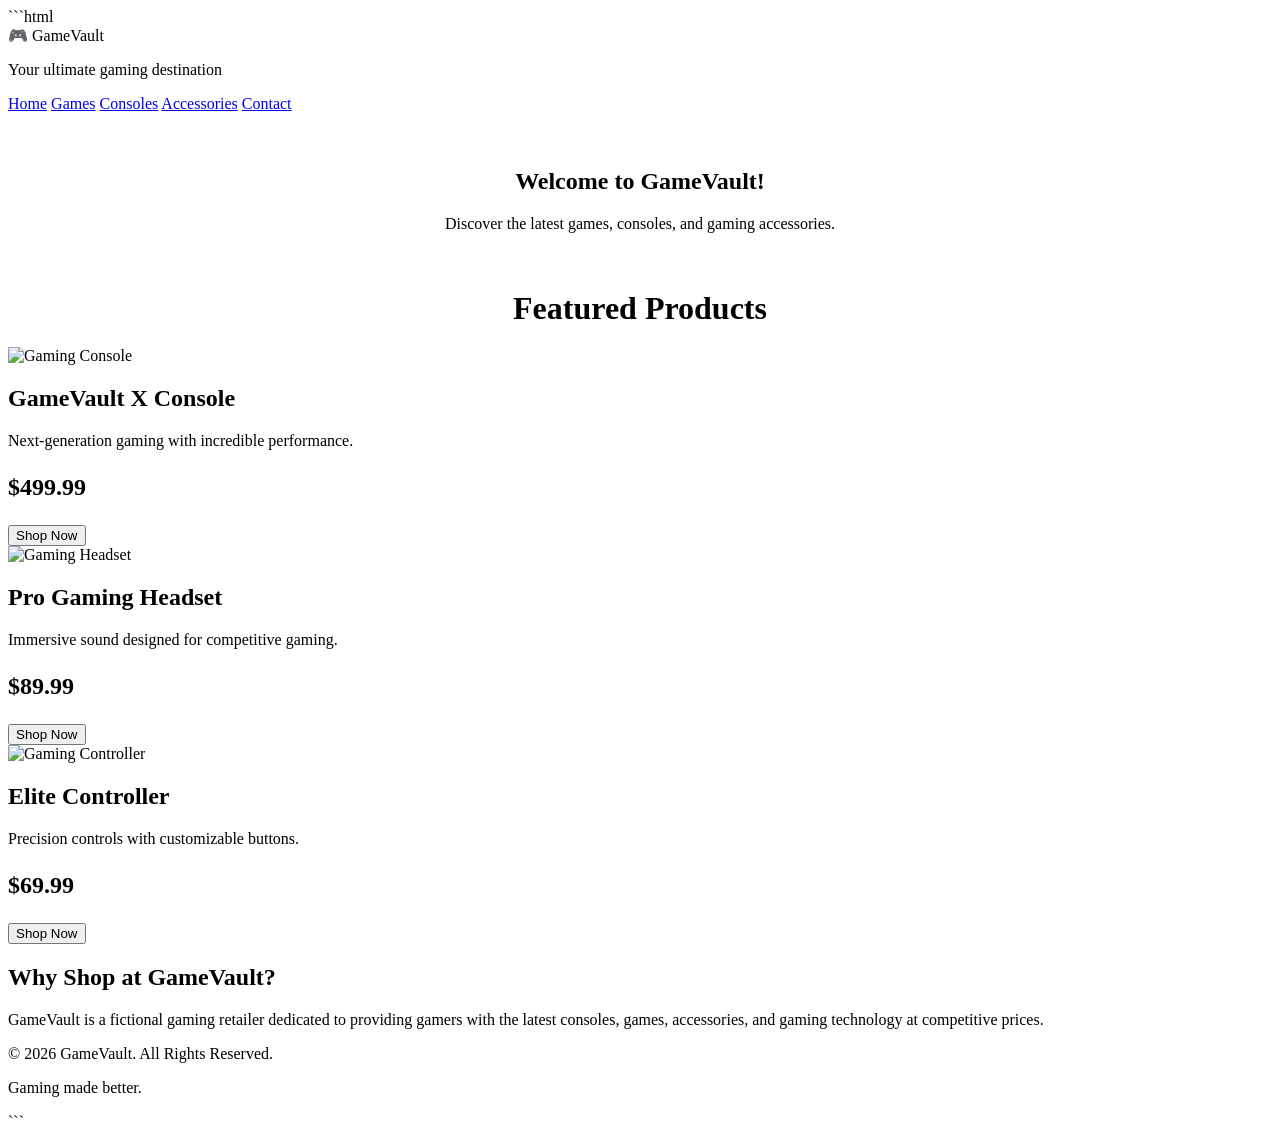
==== index.html @ 185b6fd3 "Add initial HTML structure for GameVault store This file contains the complete HTML structure for th" ====
```html
<!DOCTYPE html>
<html lang="en">
<head>
    <meta charset="UTF-8">
    <meta name="viewport" content="width=device-width, initial-scale=1.0">

    <title>GameVault | Gaming Store</title>

    <!-- External CSS -->
    <link rel="stylesheet" href="style.css">

    <!-- Internal CSS -->
    <style>
        .featured-title {
            text-align: center;
            font-size: 32px;
            margin-bottom: 20px;
        }

        .announcement {
            text-align: center;
            padding: 15px;
            margin: 20px auto;
            max-width: 900px;
            border-radius: 8px;
        }
    </style>
</head>

<body>

    <!-- Header -->
    <header>
        <div class="logo">🎮 GameVault</div>
        <p>Your ultimate gaming destination</p>
    </header>

    <!-- Navigation Bar -->
    <nav>
        <a href="#">Home</a>
        <a href="#">Games</a>
        <a href="#">Consoles</a>
        <a href="#">Accessories</a>
        <a href="#">Contact</a>
    </nav>

    <!-- Main Content -->
    <main>

        <!-- Announcement -->
        <section class="announcement">
            <h2>Welcome to GameVault!</h2>
            <p>Discover the latest games, consoles, and gaming accessories.</p>
        </section>

        <!-- Featured Products -->
        <section>
            <h1 class="featured-title">Featured Products</h1>

            <div class="products">

                <div class="product-card">
                    <img src="https://placehold.co/400x250?text=Gaming+Console"
                         alt="Gaming Console">

                    <h2>GameVault X Console</h2>

                    <p>Next-generation gaming with incredible performance.</p>

                    <!-- Inline CSS -->
                    <p style="font-size: 24px; font-weight: bold;">
                        $499.99
                    </p>

                    <button>Shop Now</button>
                </div>

                <div class="product-card">
                    <img src="https://placehold.co/400x250?text=Gaming+Headset"
                         alt="Gaming Headset">

                    <h2>Pro Gaming Headset</h2>

                    <p>Immersive sound designed for competitive gaming.</p>

                    <p style="font-size: 24px; font-weight: bold;">
                        $89.99
                    </p>

                    <button>Shop Now</button>
                </div>

                <div class="product-card">
                    <img src="https://placehold.co/400x250?text=Gaming+Controller"
                         alt="Gaming Controller">

                    <h2>Elite Controller</h2>

                    <p>Precision controls with customizable buttons.</p>

                    <p style="font-size: 24px; font-weight: bold;">
                        $69.99
                    </p>

                    <button>Shop Now</button>
                </div>

            </div>
        </section>

        <!-- About Store -->
        <section class="about">
            <h2>Why Shop at GameVault?</h2>

            <p>
                GameVault is a fictional gaming retailer dedicated to providing
                gamers with the latest consoles, games, accessories, and
                gaming technology at competitive prices.
            </p>
        </section>

    </main>

    <!-- Footer -->
    <footer>
        <p>&copy; 2026 GameVault. All Rights Reserved.</p>
        <p>Gaming made better.</p>
    </footer>

</body>
</html>
```
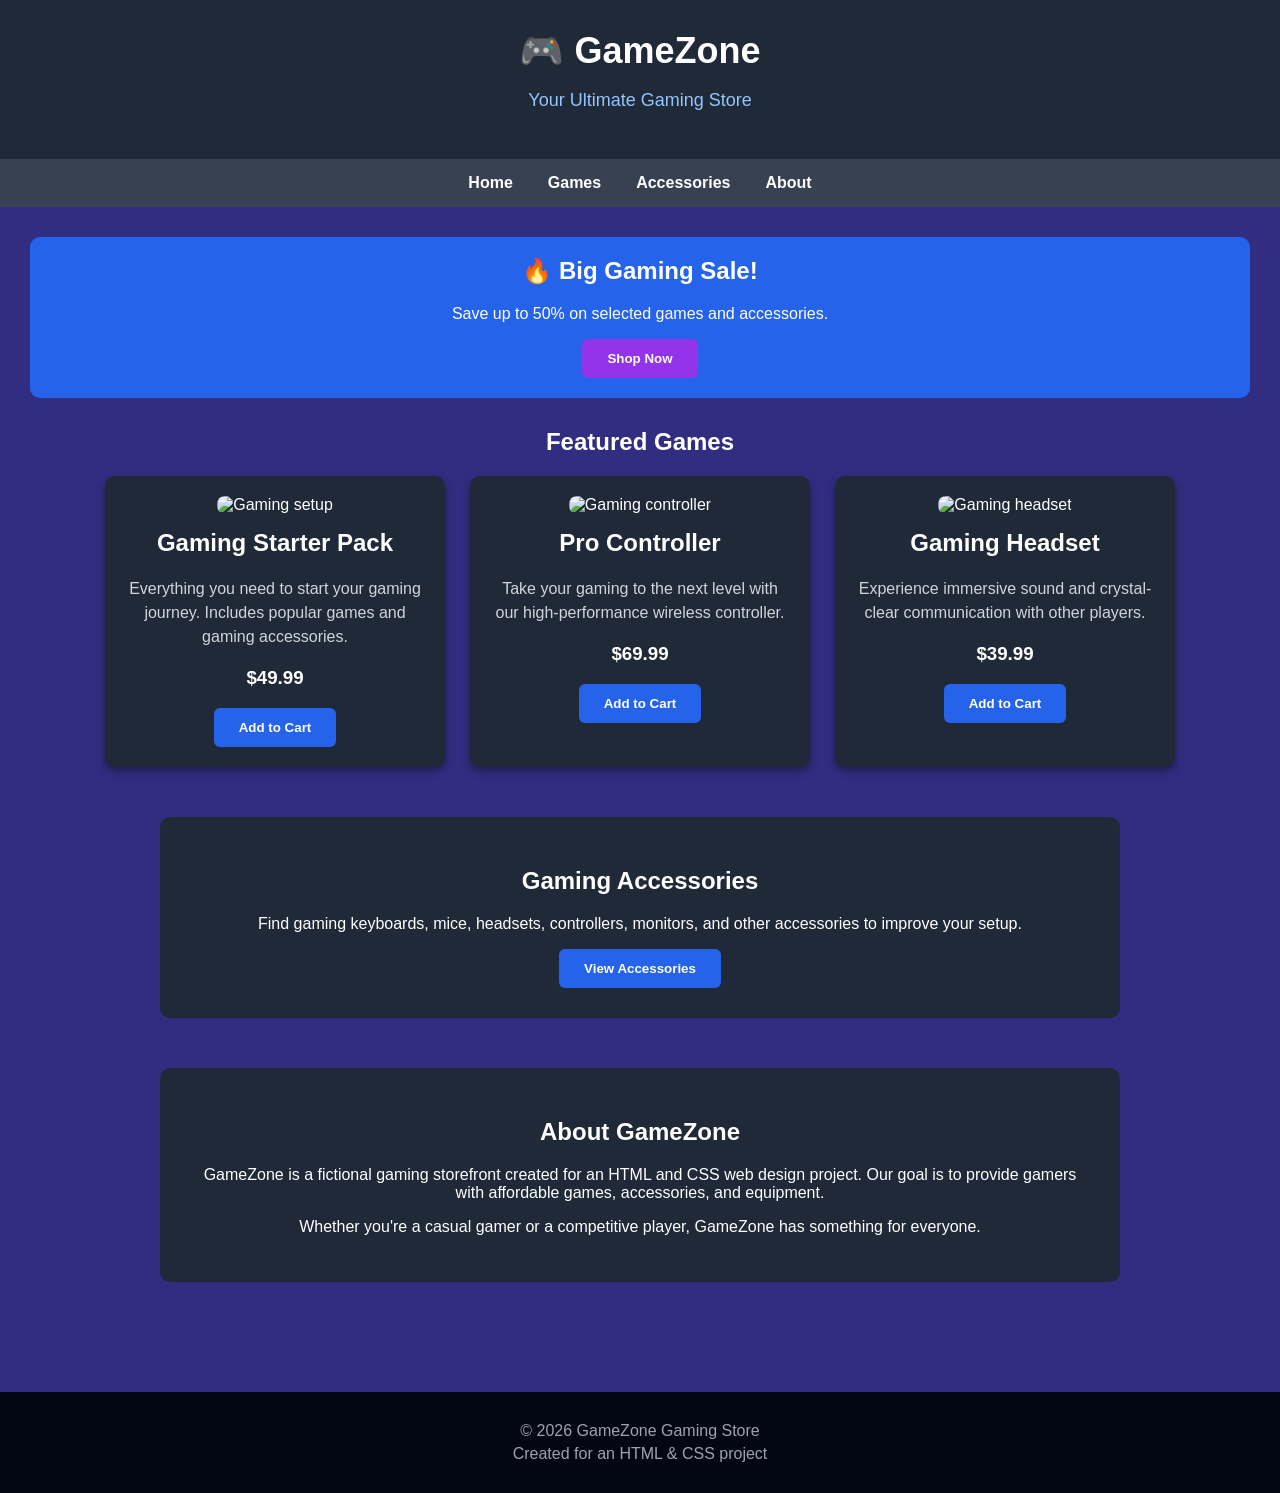
==== commit 26a1bfaa: "Update index.html" ====
--- a/index.html
+++ b/index.html
@@ -1,29 +1,29 @@
-```html
 <!DOCTYPE html>
 <html lang="en">
 <head>
     <meta charset="UTF-8">
     <meta name="viewport" content="width=device-width, initial-scale=1.0">
 
-    <title>GameVault | Gaming Store</title>
+    <title>GameZone Gaming Store</title>
 
     <!-- External CSS -->
     <link rel="stylesheet" href="style.css">
 
     <!-- Internal CSS -->
     <style>
-        .featured-title {
-            text-align: center;
-            font-size: 32px;
-            margin-bottom: 20px;
-        }
-
         .announcement {
             text-align: center;
-            padding: 15px;
-            margin: 20px auto;
-            max-width: 900px;
-            border-radius: 8px;
+            padding: 20px;
+            margin-bottom: 30px;
+            border-radius: 10px;
+        }
+
+        .announcement h2 {
+            margin-top: 0;
+        }
+
+        .store-title {
+            color: #93c5fd;
         }
     </style>
 </head>
@@ -32,102 +32,175 @@
 
     <!-- Header -->
     <header>
-        <div class="logo">🎮 GameVault</div>
-        <p>Your ultimate gaming destination</p>
+        <div class="logo">🎮 GameZone</div>
+
+        <p class="store-title">
+            Your Ultimate Gaming Store
+        </p>
     </header>
 
-    <!-- Navigation Bar -->
+    <!-- Navigation -->
     <nav>
-        <a href="#">Home</a>
-        <a href="#">Games</a>
-        <a href="#">Consoles</a>
-        <a href="#">Accessories</a>
-        <a href="#">Contact</a>
+        <a href="#home">Home</a>
+        <a href="#games">Games</a>
+        <a href="#accessories">Accessories</a>
+        <a href="#about">About</a>
     </nav>
 
     <!-- Main Content -->
-    <main>
+    <main id="home">
 
         <!-- Announcement -->
         <section class="announcement">
-            <h2>Welcome to GameVault!</h2>
-            <p>Discover the latest games, consoles, and gaming accessories.</p>
-        </section>
-
-        <!-- Featured Products -->
-        <section>
-            <h1 class="featured-title">Featured Products</h1>
+            <h2>🔥 Big Gaming Sale!</h2>
+
+            <p>
+                Save up to 50% on selected games and accessories.
+            </p>
+
+            <!-- Inline CSS -->
+            <button style="background-color: #9333ea;">
+                Shop Now
+            </button>
+        </section>
+
+
+        <!-- Products -->
+        <section id="games">
+
+            <h1 style="text-align: center;">
+                Featured Games
+            </h1>
 
             <div class="products">
 
+                <!-- Product 1 -->
                 <div class="product-card">
-                    <img src="https://placehold.co/400x250?text=Gaming+Console"
-                         alt="Gaming Console">
-
-                    <h2>GameVault X Console</h2>
-
-                    <p>Next-generation gaming with incredible performance.</p>
-
-                    <!-- Inline CSS -->
-                    <p style="font-size: 24px; font-weight: bold;">
-                        $499.99
+
+                    <img
+                        src="https://images.unsplash.com/photo-1542751371-adc38448a05e?auto=format&fit=crop&w=600&q=80"
+                        alt="Gaming setup"
+                    >
+
+                    <h2>Gaming Starter Pack</h2>
+
+                    <p>
+                        Everything you need to start your gaming journey.
+                        Includes popular games and gaming accessories.
                     </p>
 
-                    <button>Shop Now</button>
+                    <h3>$49.99</h3>
+
+                    <button>
+                        Add to Cart
+                    </button>
+
                 </div>
 
+
+                <!-- Product 2 -->
                 <div class="product-card">
-                    <img src="https://placehold.co/400x250?text=Gaming+Headset"
-                         alt="Gaming Headset">
-
-                    <h2>Pro Gaming Headset</h2>
-
-                    <p>Immersive sound designed for competitive gaming.</p>
-
-                    <p style="font-size: 24px; font-weight: bold;">
-                        $89.99
+
+                    <img
+                        src="https://images.unsplash.com/photo-1606144042614-b2417e99c4e3?auto=format&fit=crop&w=600&q=80"
+                        alt="Gaming controller"
+                    >
+
+                    <h2>Pro Controller</h2>
+
+                    <p>
+                        Take your gaming to the next level with our
+                        high-performance wireless controller.
                     </p>
 
-                    <button>Shop Now</button>
+                    <h3>$69.99</h3>
+
+                    <button>
+                        Add to Cart
+                    </button>
+
                 </div>
 
+
+                <!-- Product 3 -->
                 <div class="product-card">
-                    <img src="https://placehold.co/400x250?text=Gaming+Controller"
-                         alt="Gaming Controller">
-
-                    <h2>Elite Controller</h2>
-
-                    <p>Precision controls with customizable buttons.</p>
-
-                    <p style="font-size: 24px; font-weight: bold;">
-                        $69.99
+
+                    <img
+                        src="https://images.unsplash.com/photo-1592840062661-7f7e4b5c6b2c?auto=format&fit=crop&w=600&q=80"
+                        alt="Gaming headset"
+                    >
+
+                    <h2>Gaming Headset</h2>
+
+                    <p>
+                        Experience immersive sound and crystal-clear
+                        communication with other players.
                     </p>
 
-                    <button>Shop Now</button>
+                    <h3>$39.99</h3>
+
+                    <button>
+                        Add to Cart
+                    </button>
+
                 </div>
 
             </div>
-        </section>
-
-        <!-- About Store -->
-        <section class="about">
-            <h2>Why Shop at GameVault?</h2>
-
-            <p>
-                GameVault is a fictional gaming retailer dedicated to providing
-                gamers with the latest consoles, games, accessories, and
-                gaming technology at competitive prices.
-            </p>
+
+        </section>
+
+
+        <!-- Accessories -->
+        <section id="accessories" class="about">
+
+            <h1>Gaming Accessories</h1>
+
+            <p>
+                Find gaming keyboards, mice, headsets, controllers,
+                monitors, and other accessories to improve your setup.
+            </p>
+
+            <button>
+                View Accessories
+            </button>
+
+        </section>
+
+
+        <!-- About -->
+        <section id="about" class="about">
+
+            <h1>About GameZone</h1>
+
+            <p>
+                GameZone is a fictional gaming storefront created for
+                an HTML and CSS web design project. Our goal is to
+                provide gamers with affordable games, accessories,
+                and equipment.
+            </p>
+
+            <p>
+                Whether you're a casual gamer or a competitive player,
+                GameZone has something for everyone.
+            </p>
+
         </section>
 
     </main>
+
 
     <!-- Footer -->
     <footer>
-        <p>&copy; 2026 GameVault. All Rights Reserved.</p>
-        <p>Gaming made better.</p>
+
+        <p>
+            &copy; 2026 GameZone Gaming Store
+        </p>
+
+        <p>
+            Created for an HTML & CSS project
+        </p>
+
     </footer>
 
 </body>
 </html>
-```
--- a/style.css
+++ b/style.css
@@ -0,0 +1,123 @@
+/* External CSS */
+
+/* General Page Styling */
+body {
+    margin: 0;
+    font-family: Arial, Helvetica, sans-serif;
+    background-color: #312e81;
+    color: white;
+}
+
+/* Header */
+header {
+    background-color: #1f2937;
+    text-align: center;
+    padding: 30px;
+}
+
+.logo {
+    font-size: 36px;
+    font-weight: bold;
+}
+
+header p {
+    font-size: 18px;
+}
+
+/* Navigation */
+nav {
+    background-color: #374151;
+    display: flex;
+    justify-content: center;
+    gap: 35px;
+    padding: 15px;
+}
+
+nav a {
+    color: white;
+    text-decoration: none;
+    font-weight: bold;
+}
+
+nav a:hover {
+    text-decoration: underline;
+}
+
+/* Main Content */
+main {
+    padding: 30px;
+}
+
+/* Announcement */
+.announcement {
+    background-color: #2563eb;
+}
+
+/* Products */
+.products {
+    display: flex;
+    justify-content: center;
+    gap: 25px;
+    flex-wrap: wrap;
+}
+
+.product-card {
+    background-color: #1f2937;
+    width: 300px;
+    padding: 20px;
+    border-radius: 10px;
+    text-align: center;
+    box-shadow: 0 4px 10px rgba(0, 0, 0, 0.4);
+}
+
+.product-card img {
+    width: 100%;
+    border-radius: 8px;
+}
+
+.product-card h2 {
+    margin-top: 15px;
+}
+
+.product-card p {
+    color: #d1d5db;
+    line-height: 1.5;
+}
+
+/* Buttons */
+button {
+    background-color: #2563eb;
+    color: white;
+    border: none;
+    padding: 12px 25px;
+    border-radius: 6px;
+    cursor: pointer;
+    font-weight: bold;
+}
+
+button:hover {
+    background-color: #1d4ed8;
+}
+
+/* About Section */
+.about {
+    max-width: 900px;
+    margin: 50px auto;
+    text-align: center;
+    background-color: #1f2937;
+    padding: 30px;
+    border-radius: 10px;
+}
+
+/* Footer */
+footer {
+    background-color: #030712;
+    text-align: center;
+    padding: 25px;
+    margin-top: 30px;
+}
+
+footer p {
+    margin: 5px;
+    color: #9ca3af;
+}
